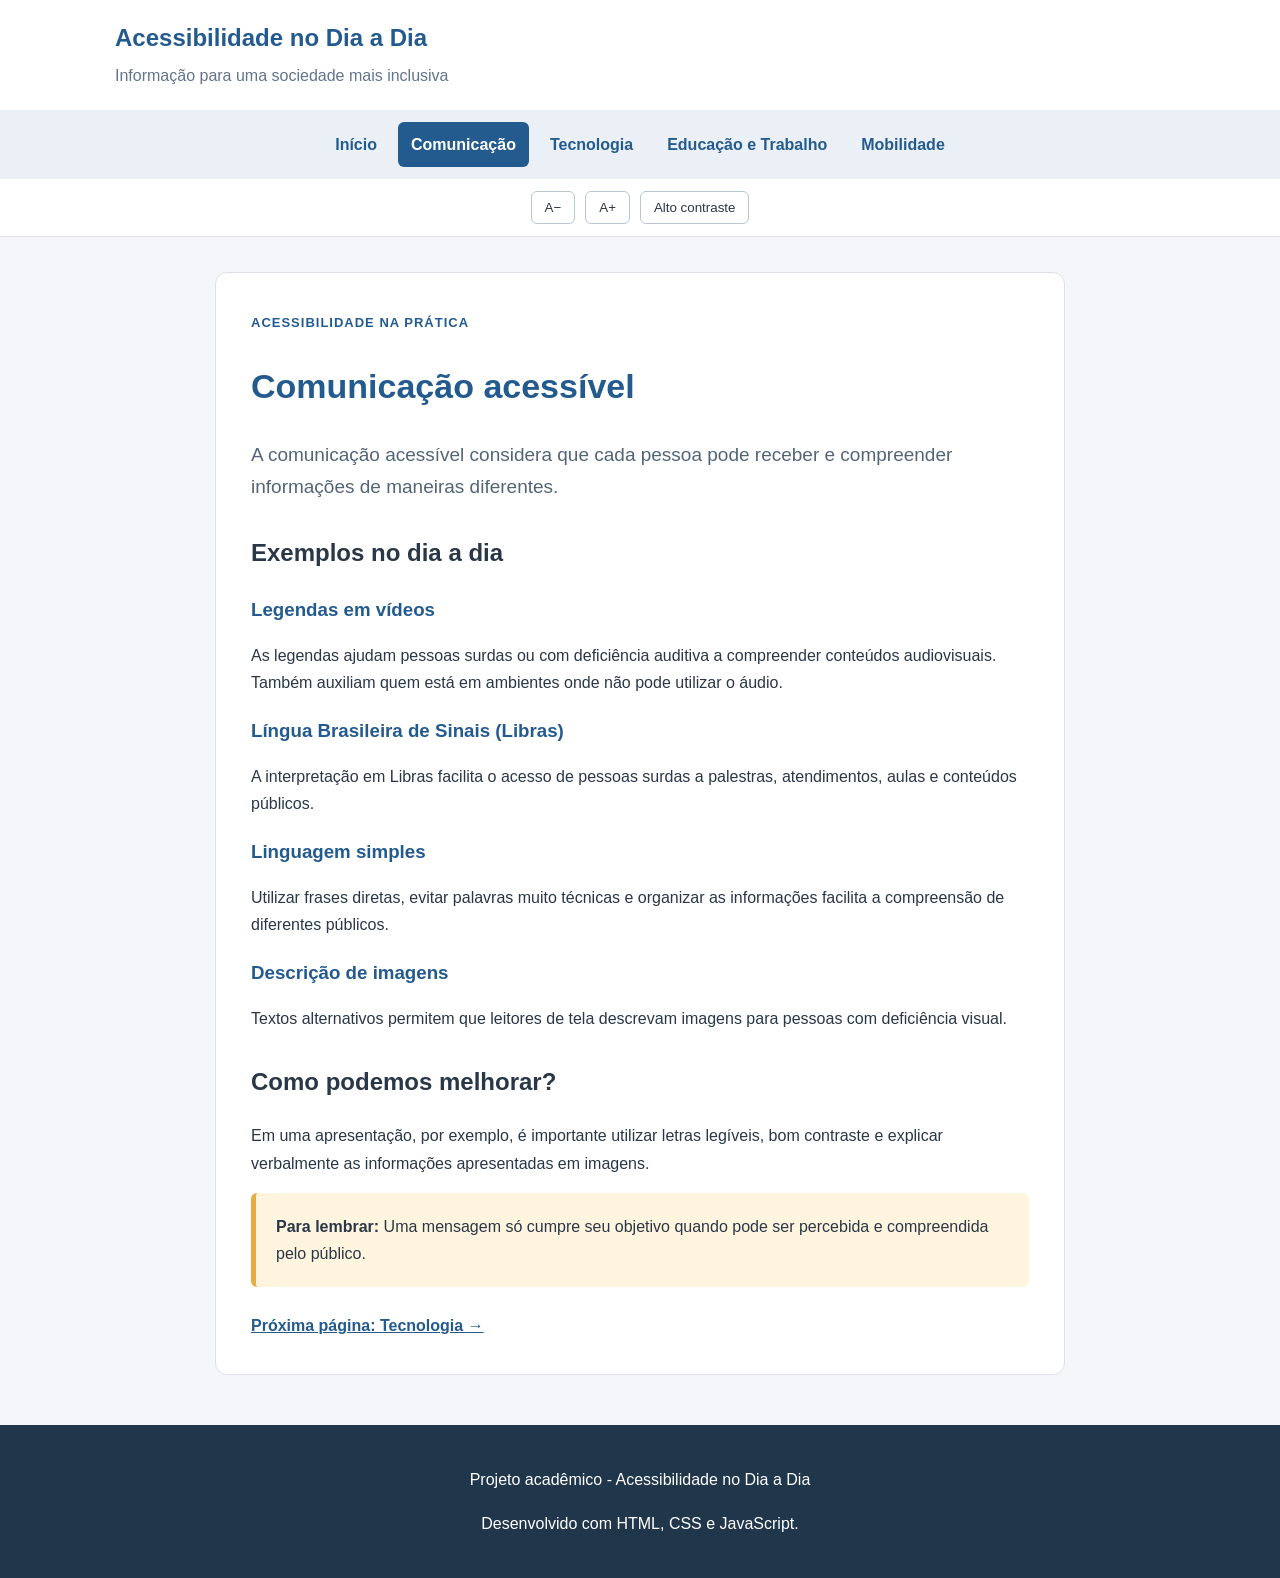
==== comunicacao.html @ 054a32b8 "Criando site de acessibilidade Primeira versão do site com cinco páginas e recursos de acessibilidad" ====
<!DOCTYPE html>
<html lang="pt-BR">
<head>
    <meta charset="UTF-8">
    <meta name="viewport" content="width=device-width, initial-scale=1.0">
    <title>Comunicação | Acessibilidade</title>
    <link rel="stylesheet" href="style.css">
    <script src="script.js" defer></script>
</head>
<body>

<a href="#conteudo" class="pular">Pular para o conteúdo</a>

<header>
    <div class="topo">
        <h2>Acessibilidade no Dia a Dia</h2>
        <p>Informação para uma sociedade mais inclusiva</p>
    </div>
    <nav aria-label="Menu principal">
        <a href="index.html">Início</a>
        <a href="comunicacao.html" aria-current="page">Comunicação</a>
        <a href="tecnologia.html">Tecnologia</a>
        <a href="educacao.html">Educação e Trabalho</a>
        <a href="mobilidade.html">Mobilidade</a>
    </nav>
    <div class="controles">
        <button onclick="alterarFonte(-10)" aria-label="Diminuir texto">A−</button>
        <button onclick="alterarFonte(10)" aria-label="Aumentar texto">A+</button>
        <button onclick="alternarContraste()" aria-pressed="false" id="contraste">Alto contraste</button>
    </div>
</header>

<main id="conteudo" class="conteudo">
    <span class="categoria">ACESSIBILIDADE NA PRÁTICA</span>
    <h1>Comunicação acessível</h1>

    <p class="introducao">A comunicação acessível considera que cada pessoa pode receber e compreender informações de maneiras diferentes.</p>

    <h2>Exemplos no dia a dia</h2>

    <h3>Legendas em vídeos</h3>
    <p>As legendas ajudam pessoas surdas ou com deficiência auditiva a compreender conteúdos audiovisuais. Também auxiliam quem está em ambientes onde não pode utilizar o áudio.</p>

    <h3>Língua Brasileira de Sinais (Libras)</h3>
    <p>A interpretação em Libras facilita o acesso de pessoas surdas a palestras, atendimentos, aulas e conteúdos públicos.</p>

    <h3>Linguagem simples</h3>
    <p>Utilizar frases diretas, evitar palavras muito técnicas e organizar as informações facilita a compreensão de diferentes públicos.</p>

    <h3>Descrição de imagens</h3>
    <p>Textos alternativos permitem que leitores de tela descrevam imagens para pessoas com deficiência visual.</p>

    <h2>Como podemos melhorar?</h2>
    <p>Em uma apresentação, por exemplo, é importante utilizar letras legíveis, bom contraste e explicar verbalmente as informações apresentadas em imagens.</p>

    <div class="destaque">
        <strong>Para lembrar:</strong>
        Uma mensagem só cumpre seu objetivo quando pode ser percebida e compreendida pelo público.
    </div>

    <a href="tecnologia.html" class="proximo">Próxima página: Tecnologia →</a>
</main>

<footer>
    <p>Projeto acadêmico - Acessibilidade no Dia a Dia</p>
    <p>Desenvolvido com HTML, CSS e JavaScript.</p>
</footer>

</body>
</html>
---- style.css ----
* {
    box-sizing: border-box;
}

html {
    font-size: 100%;
    scroll-behavior: smooth;
}

body {
    margin: 0;
    background-color: #f4f6f9;
    color: #293747;
    font-family: Arial, sans-serif;
    line-height: 1.7;
}

header {
    background-color: #ffffff;
    border-bottom: 1px solid #dce2e8;
}

.topo {
    max-width: 1100px;
    margin: auto;
    padding: 18px 25px;
}

.topo h2 {
    margin: 0;
    color: #245b8f;
}

.topo p {
    margin: 3px 0;
    color: #64748b;
}

nav {
    display: flex;
    justify-content: center;
    flex-wrap: wrap;
    gap: 8px;
    padding: 12px;
    background-color: #eaf0f6;
}

nav a {
    text-decoration: none;
    color: #245b8f;
    padding: 9px 13px;
    border-radius: 6px;
    font-weight: bold;
}

nav a:hover,
nav a[aria-current="page"] {
    background-color: #245b8f;
    color: white;
}

.controles {
    display: flex;
    justify-content: center;
    gap: 10px;
    padding: 12px;
}

button {
    padding: 8px 13px;
    border: 1px solid #b9c6d3;
    background: white;
    color: #293747;
    border-radius: 6px;
    cursor: pointer;
}

button:hover {
    background-color: #eaf0f6;
}

button:focus-visible,
a:focus-visible {
    outline: 3px solid #d18b00;
    outline-offset: 3px;
}

main {
    max-width: 1100px;
    margin: 35px auto;
    padding: 0 25px;
}

.banner {
    background: linear-gradient(120deg, #e2edf7, #f7fafc);
    padding: 55px 40px;
    border-radius: 15px;
    border: 1px solid #d3e0ec;
}

.banner span,
.categoria {
    color: #245b8f;
    font-size: 13px;
    font-weight: bold;
    letter-spacing: 1px;
}

.banner h1 {
    font-size: 38px;
    max-width: 750px;
    line-height: 1.3;
}

.banner p {
    max-width: 700px;
    font-size: 18px;
    color: #526477;
}

.botao {
    display: inline-block;
    margin-top: 12px;
    padding: 12px 20px;
    background-color: #245b8f;
    color: white;
    text-decoration: none;
    border-radius: 7px;
    font-weight: bold;
}

.botao:hover {
    background-color: #17436d;
}

section {
    margin-bottom: 35px;
}

section h2 {
    margin-bottom: 20px;
}

.cards {
    display: grid;
    grid-template-columns: repeat(2, 1fr);
    gap: 20px;
}

.card {
    padding: 24px;
    background-color: white;
    border: 1px solid #dce2e8;
    border-radius: 12px;
}

.card h3 {
    color: #245b8f;
}

.card p {
    color: #64748b;
}

.card a {
    color: #245b8f;
    font-weight: bold;
}

.destaque {
    background-color: #fff5df;
    border-left: 5px solid #e7ae3f;
    padding: 20px;
    border-radius: 6px;
}

.conteudo {
    max-width: 850px;
    background-color: white;
    padding: 35px;
    border-radius: 12px;
    border: 1px solid #dce2e8;
}

.conteudo h1 {
    font-size: 34px;
    color: #245b8f;
}

.conteudo h2 {
    margin-top: 30px;
    color: #293747;
}

.conteudo h3 {
    color: #245b8f;
    margin-bottom: 5px;
}

.conteudo li {
    margin-bottom: 12px;
}

.introducao {
    font-size: 19px;
    color: #526477;
}

.proximo {
    display: inline-block;
    margin-top: 25px;
    font-weight: bold;
    color: #245b8f;
}

footer {
    background-color: #20364b;
    color: white;
    text-align: center;
    padding: 25px;
    margin-top: 50px;
}

.pular {
    position: absolute;
    left: -9999px;
    top: 10px;
    background: #20364b;
    color: white;
    padding: 12px;
    z-index: 10;
}

.pular:focus {
    left: 10px;
}

body.alto-contraste {
    background: black;
    color: white;
}

body.alto-contraste header,
body.alto-contraste main,
body.alto-contraste .card {
    background: black;
    color: white;
    border: 1px solid white;
}

body.alto-contraste nav {
    background: #222;
}

body.alto-contraste nav a,
body.alto-contraste .conteudo h2,
body.alto-contraste .conteudo h3 {
    color: white;
}

body.alto-contraste a {
    color: yellow;
}

body.alto-contraste .banner {
    background: black;
    border: 1px solid white;
}

body.alto-contraste .banner p,
body.alto-contraste .card p {
    color: white;
}

body.alto-contraste .destaque {
    background: #222;
    color: white;
    border-color: yellow;
}

body.alto-contraste footer {
    background: black;
    border-top: 1px solid white;
}

body.alto-contraste button {
    background: black;
    color: white;
    border-color: white;
}

@media (max-width: 700px) {
    .cards {
        grid-template-columns: 1fr;
    }

    .banner {
        padding: 30px 22px;
    }

    .banner h1 {
        font-size: 28px;
    }

    .conteudo {
        padding: 22px;
    }

    nav {
        flex-direction: column;
        align-items: center;
    }

    .controles {
        flex-wrap: wrap;
    }
}

@media (prefers-reduced-motion: reduce) {
    html {
        scroll-behavior: auto;
    }
}
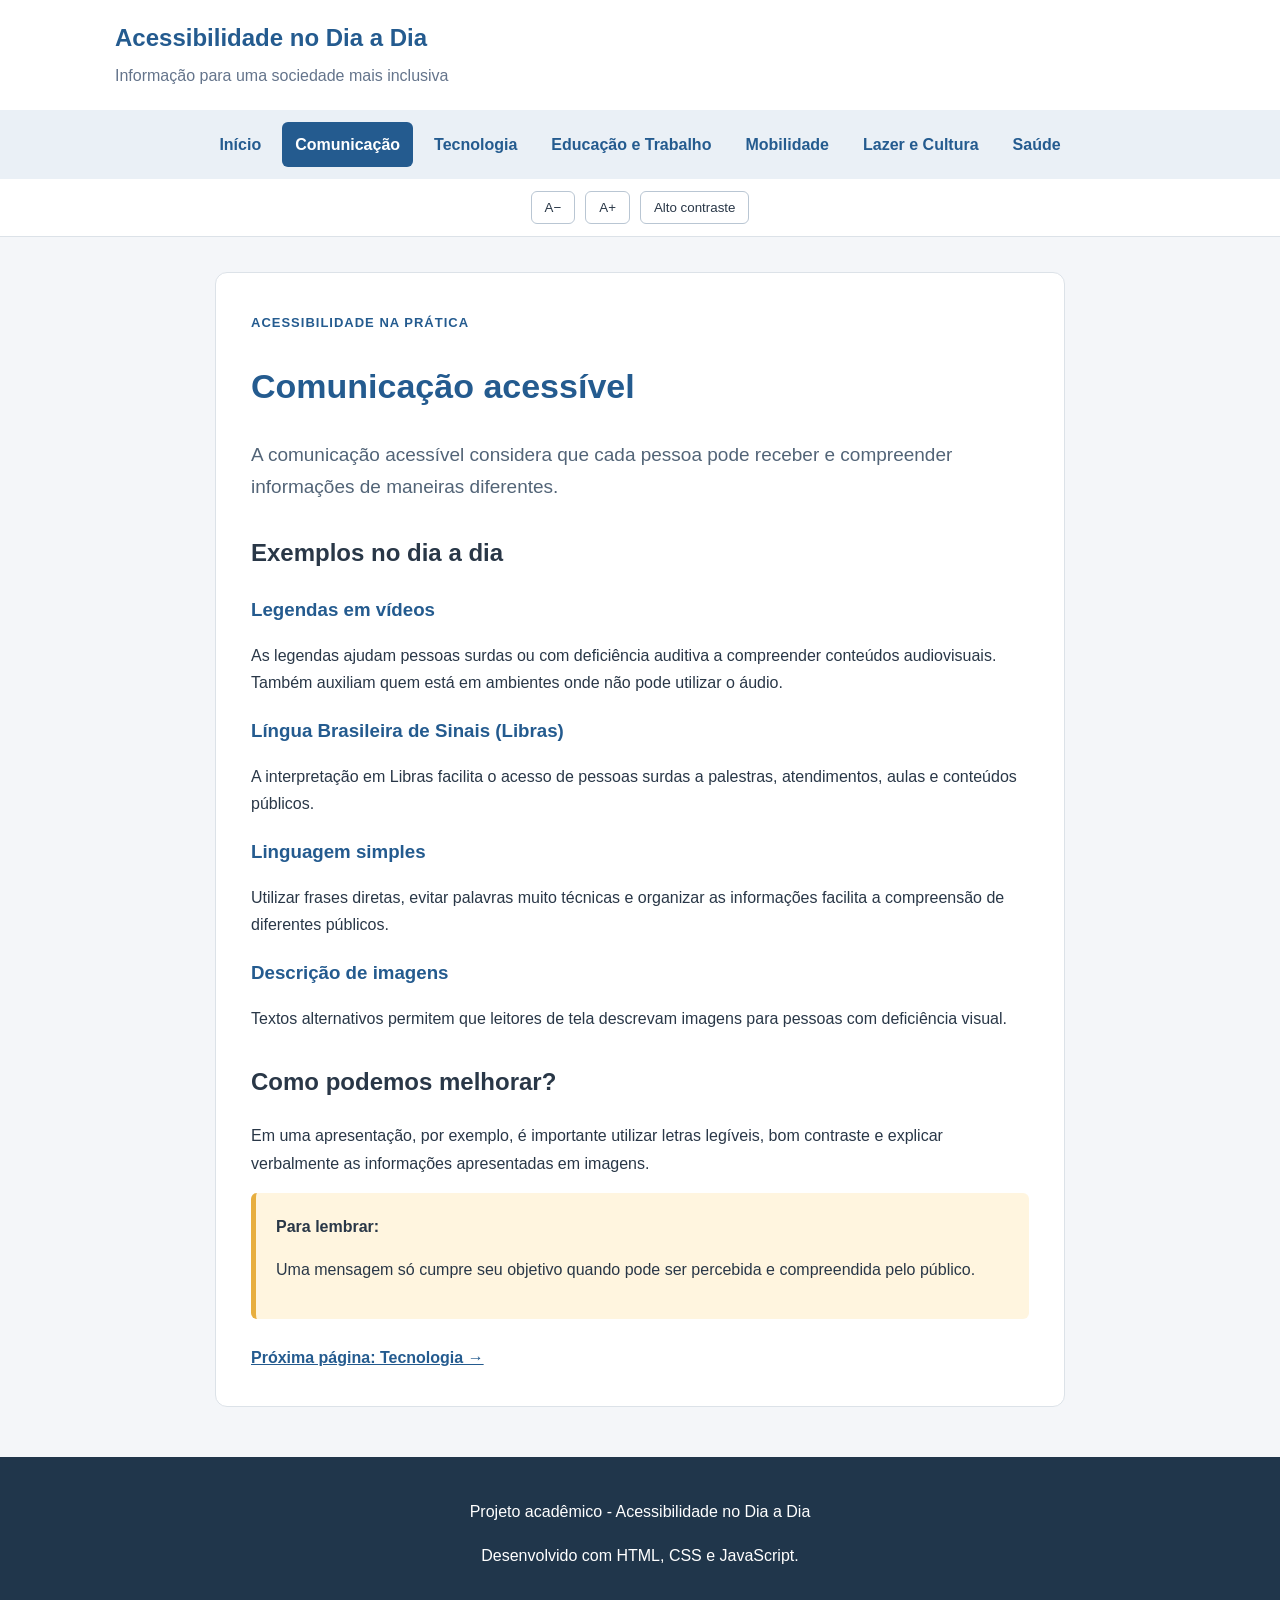
==== commit 5d5a1d43: "Add files via upload" ====
--- a/comunicacao.html
+++ b/comunicacao.html
@@ -1,70 +1,108 @@
-<!DOCTYPE html>
-<html lang="pt-BR">
-<head>
-    <meta charset="UTF-8">
-    <meta name="viewport" content="width=device-width, initial-scale=1.0">
-    <title>Comunicação | Acessibilidade</title>
-    <link rel="stylesheet" href="style.css">
-    <script src="script.js" defer></script>
-</head>
-<body>
-
-<a href="#conteudo" class="pular">Pular para o conteúdo</a>
-
-<header>
-    <div class="topo">
-        <h2>Acessibilidade no Dia a Dia</h2>
-        <p>Informação para uma sociedade mais inclusiva</p>
-    </div>
-    <nav aria-label="Menu principal">
-        <a href="index.html">Início</a>
-        <a href="comunicacao.html" aria-current="page">Comunicação</a>
-        <a href="tecnologia.html">Tecnologia</a>
-        <a href="educacao.html">Educação e Trabalho</a>
-        <a href="mobilidade.html">Mobilidade</a>
-    </nav>
-    <div class="controles">
-        <button onclick="alterarFonte(-10)" aria-label="Diminuir texto">A−</button>
-        <button onclick="alterarFonte(10)" aria-label="Aumentar texto">A+</button>
-        <button onclick="alternarContraste()" aria-pressed="false" id="contraste">Alto contraste</button>
-    </div>
-</header>
-
-<main id="conteudo" class="conteudo">
-    <span class="categoria">ACESSIBILIDADE NA PRÁTICA</span>
-    <h1>Comunicação acessível</h1>
-
-    <p class="introducao">A comunicação acessível considera que cada pessoa pode receber e compreender informações de maneiras diferentes.</p>
-
-    <h2>Exemplos no dia a dia</h2>
-
-    <h3>Legendas em vídeos</h3>
-    <p>As legendas ajudam pessoas surdas ou com deficiência auditiva a compreender conteúdos audiovisuais. Também auxiliam quem está em ambientes onde não pode utilizar o áudio.</p>
-
-    <h3>Língua Brasileira de Sinais (Libras)</h3>
-    <p>A interpretação em Libras facilita o acesso de pessoas surdas a palestras, atendimentos, aulas e conteúdos públicos.</p>
-
-    <h3>Linguagem simples</h3>
-    <p>Utilizar frases diretas, evitar palavras muito técnicas e organizar as informações facilita a compreensão de diferentes públicos.</p>
-
-    <h3>Descrição de imagens</h3>
-    <p>Textos alternativos permitem que leitores de tela descrevam imagens para pessoas com deficiência visual.</p>
-
-    <h2>Como podemos melhorar?</h2>
-    <p>Em uma apresentação, por exemplo, é importante utilizar letras legíveis, bom contraste e explicar verbalmente as informações apresentadas em imagens.</p>
-
-    <div class="destaque">
-        <strong>Para lembrar:</strong>
-        Uma mensagem só cumpre seu objetivo quando pode ser percebida e compreendida pelo público.
-    </div>
-
-    <a href="tecnologia.html" class="proximo">Próxima página: Tecnologia →</a>
-</main>
-
-<footer>
-    <p>Projeto acadêmico - Acessibilidade no Dia a Dia</p>
-    <p>Desenvolvido com HTML, CSS e JavaScript.</p>
-</footer>
-
-</body>
-</html>
+
+<!DOCTYPE html>
+<html lang="pt-BR">
+<head>
+    <meta charset="UTF-8">
+    <meta name="viewport" content="width=device-width, initial-scale=1.0">
+    <title>Comunicação | Acessibilidade</title>
+    <link rel="stylesheet" href="style.css">
+    <script src="script.js" defer></script>
+</head>
+<body>
+
+<a href="#conteudo" class="pular">Pular para o conteúdo</a>
+
+<header>
+    <div class="topo">
+        <h2>Acessibilidade no Dia a Dia</h2>
+        <p>Informação para uma sociedade mais inclusiva</p>
+    </div>
+
+    <nav aria-label="Menu principal">
+        <a href="index.html">Início</a>
+        <a href="comunicacao.html" aria-current="page">Comunicação</a>
+        <a href="tecnologia.html">Tecnologia</a>
+        <a href="educacao.html">Educação e Trabalho</a>
+        <a href="mobilidade.html">Mobilidade</a>
+        <a href="lazer.html">Lazer e Cultura</a>
+        <a href="saude.html">Saúde</a>
+    </nav>
+
+    <div class="controles">
+        <button onclick="alterarFonte(-10)" aria-label="Diminuir texto">A−</button>
+        <button onclick="alterarFonte(10)" aria-label="Aumentar texto">A+</button>
+        <button onclick="alternarContraste()" aria-pressed="false" id="contraste">Alto contraste</button>
+    </div>
+</header>
+
+<main id="conteudo" class="conteudo">
+
+    <span class="categoria">ACESSIBILIDADE NA PRÁTICA</span>
+
+    <h1>Comunicação acessível</h1>
+
+    <p class="introducao">
+        A comunicação acessível considera que cada pessoa pode receber
+        e compreender informações de maneiras diferentes.
+    </p>
+
+    <h2>Exemplos no dia a dia</h2>
+
+    <h3>Legendas em vídeos</h3>
+
+    <p>
+        As legendas ajudam pessoas surdas ou com deficiência auditiva
+        a compreender conteúdos audiovisuais. Também auxiliam quem
+        está em ambientes onde não pode utilizar o áudio.
+    </p>
+
+    <h3>Língua Brasileira de Sinais (Libras)</h3>
+
+    <p>
+        A interpretação em Libras facilita o acesso de pessoas surdas
+        a palestras, atendimentos, aulas e conteúdos públicos.
+    </p>
+
+    <h3>Linguagem simples</h3>
+
+    <p>
+        Utilizar frases diretas, evitar palavras muito técnicas e
+        organizar as informações facilita a compreensão de diferentes públicos.
+    </p>
+
+    <h3>Descrição de imagens</h3>
+
+    <p>
+        Textos alternativos permitem que leitores de tela descrevam
+        imagens para pessoas com deficiência visual.
+    </p>
+
+    <h2>Como podemos melhorar?</h2>
+
+    <p>
+        Em uma apresentação, por exemplo, é importante utilizar letras
+        legíveis, bom contraste e explicar verbalmente as informações
+        apresentadas em imagens.
+    </p>
+
+    <div class="destaque">
+        <strong>Para lembrar:</strong>
+        <p>
+            Uma mensagem só cumpre seu objetivo quando pode ser percebida
+            e compreendida pelo público.
+        </p>
+    </div>
+
+    <a href="tecnologia.html" class="proximo">
+        Próxima página: Tecnologia →
+    </a>
+
+</main>
+
+<footer>
+    <p>Projeto acadêmico - Acessibilidade no Dia a Dia</p>
+    <p>Desenvolvido com HTML, CSS e JavaScript.</p>
+</footer>
+
+</body>
+</html>
--- a/style.css
+++ b/style.css
@@ -1,324 +1,324 @@
-
-* {
-    box-sizing: border-box;
-}
-
-html {
-    font-size: 100%;
-    scroll-behavior: smooth;
-}
-
-body {
-    margin: 0;
-    background-color: #f4f6f9;
-    color: #293747;
-    font-family: Arial, sans-serif;
-    line-height: 1.7;
-}
-
-header {
-    background-color: #ffffff;
-    border-bottom: 1px solid #dce2e8;
-}
-
-.topo {
-    max-width: 1100px;
-    margin: auto;
-    padding: 18px 25px;
-}
-
-.topo h2 {
-    margin: 0;
-    color: #245b8f;
-}
-
-.topo p {
-    margin: 3px 0;
-    color: #64748b;
-}
-
-nav {
-    display: flex;
-    justify-content: center;
-    flex-wrap: wrap;
-    gap: 8px;
-    padding: 12px;
-    background-color: #eaf0f6;
-}
-
-nav a {
-    text-decoration: none;
-    color: #245b8f;
-    padding: 9px 13px;
-    border-radius: 6px;
-    font-weight: bold;
-}
-
-nav a:hover,
-nav a[aria-current="page"] {
-    background-color: #245b8f;
-    color: white;
-}
-
-.controles {
-    display: flex;
-    justify-content: center;
-    gap: 10px;
-    padding: 12px;
-}
-
-button {
-    padding: 8px 13px;
-    border: 1px solid #b9c6d3;
-    background: white;
-    color: #293747;
-    border-radius: 6px;
-    cursor: pointer;
-}
-
-button:hover {
-    background-color: #eaf0f6;
-}
-
-button:focus-visible,
-a:focus-visible {
-    outline: 3px solid #d18b00;
-    outline-offset: 3px;
-}
-
-main {
-    max-width: 1100px;
-    margin: 35px auto;
-    padding: 0 25px;
-}
-
-.banner {
-    background: linear-gradient(120deg, #e2edf7, #f7fafc);
-    padding: 55px 40px;
-    border-radius: 15px;
-    border: 1px solid #d3e0ec;
-}
-
-.banner span,
-.categoria {
-    color: #245b8f;
-    font-size: 13px;
-    font-weight: bold;
-    letter-spacing: 1px;
-}
-
-.banner h1 {
-    font-size: 38px;
-    max-width: 750px;
-    line-height: 1.3;
-}
-
-.banner p {
-    max-width: 700px;
-    font-size: 18px;
-    color: #526477;
-}
-
-.botao {
-    display: inline-block;
-    margin-top: 12px;
-    padding: 12px 20px;
-    background-color: #245b8f;
-    color: white;
-    text-decoration: none;
-    border-radius: 7px;
-    font-weight: bold;
-}
-
-.botao:hover {
-    background-color: #17436d;
-}
-
-section {
-    margin-bottom: 35px;
-}
-
-section h2 {
-    margin-bottom: 20px;
-}
-
-.cards {
-    display: grid;
-    grid-template-columns: repeat(2, 1fr);
-    gap: 20px;
-}
-
-.card {
-    padding: 24px;
-    background-color: white;
-    border: 1px solid #dce2e8;
-    border-radius: 12px;
-}
-
-.card h3 {
-    color: #245b8f;
-}
-
-.card p {
-    color: #64748b;
-}
-
-.card a {
-    color: #245b8f;
-    font-weight: bold;
-}
-
-.destaque {
-    background-color: #fff5df;
-    border-left: 5px solid #e7ae3f;
-    padding: 20px;
-    border-radius: 6px;
-}
-
-.conteudo {
-    max-width: 850px;
-    background-color: white;
-    padding: 35px;
-    border-radius: 12px;
-    border: 1px solid #dce2e8;
-}
-
-.conteudo h1 {
-    font-size: 34px;
-    color: #245b8f;
-}
-
-.conteudo h2 {
-    margin-top: 30px;
-    color: #293747;
-}
-
-.conteudo h3 {
-    color: #245b8f;
-    margin-bottom: 5px;
-}
-
-.conteudo li {
-    margin-bottom: 12px;
-}
-
-.introducao {
-    font-size: 19px;
-    color: #526477;
-}
-
-.proximo {
-    display: inline-block;
-    margin-top: 25px;
-    font-weight: bold;
-    color: #245b8f;
-}
-
-footer {
-    background-color: #20364b;
-    color: white;
-    text-align: center;
-    padding: 25px;
-    margin-top: 50px;
-}
-
-.pular {
-    position: absolute;
-    left: -9999px;
-    top: 10px;
-    background: #20364b;
-    color: white;
-    padding: 12px;
-    z-index: 10;
-}
-
-.pular:focus {
-    left: 10px;
-}
-
-body.alto-contraste {
-    background: black;
-    color: white;
-}
-
-body.alto-contraste header,
-body.alto-contraste main,
-body.alto-contraste .card {
-    background: black;
-    color: white;
-    border: 1px solid white;
-}
-
-body.alto-contraste nav {
-    background: #222;
-}
-
-body.alto-contraste nav a,
-body.alto-contraste .conteudo h2,
-body.alto-contraste .conteudo h3 {
-    color: white;
-}
-
-body.alto-contraste a {
-    color: yellow;
-}
-
-body.alto-contraste .banner {
-    background: black;
-    border: 1px solid white;
-}
-
-body.alto-contraste .banner p,
-body.alto-contraste .card p {
-    color: white;
-}
-
-body.alto-contraste .destaque {
-    background: #222;
-    color: white;
-    border-color: yellow;
-}
-
-body.alto-contraste footer {
-    background: black;
-    border-top: 1px solid white;
-}
-
-body.alto-contraste button {
-    background: black;
-    color: white;
-    border-color: white;
-}
-
-@media (max-width: 700px) {
-    .cards {
-        grid-template-columns: 1fr;
-    }
-
-    .banner {
-        padding: 30px 22px;
-    }
-
-    .banner h1 {
-        font-size: 28px;
-    }
-
-    .conteudo {
-        padding: 22px;
-    }
-
-    nav {
-        flex-direction: column;
-        align-items: center;
-    }
-
-    .controles {
-        flex-wrap: wrap;
-    }
-}
-
-@media (prefers-reduced-motion: reduce) {
-    html {
-        scroll-behavior: auto;
-    }
-}
+
+* {
+    box-sizing: border-box;
+}
+
+html {
+    font-size: 100%;
+    scroll-behavior: smooth;
+}
+
+body {
+    margin: 0;
+    background-color: #f4f6f9;
+    color: #293747;
+    font-family: Arial, sans-serif;
+    line-height: 1.7;
+}
+
+header {
+    background-color: #ffffff;
+    border-bottom: 1px solid #dce2e8;
+}
+
+.topo {
+    max-width: 1100px;
+    margin: auto;
+    padding: 18px 25px;
+}
+
+.topo h2 {
+    margin: 0;
+    color: #245b8f;
+}
+
+.topo p {
+    margin: 3px 0;
+    color: #64748b;
+}
+
+nav {
+    display: flex;
+    justify-content: center;
+    flex-wrap: wrap;
+    gap: 8px;
+    padding: 12px;
+    background-color: #eaf0f6;
+}
+
+nav a {
+    text-decoration: none;
+    color: #245b8f;
+    padding: 9px 13px;
+    border-radius: 6px;
+    font-weight: bold;
+}
+
+nav a:hover,
+nav a[aria-current="page"] {
+    background-color: #245b8f;
+    color: white;
+}
+
+.controles {
+    display: flex;
+    justify-content: center;
+    gap: 10px;
+    padding: 12px;
+}
+
+button {
+    padding: 8px 13px;
+    border: 1px solid #b9c6d3;
+    background: white;
+    color: #293747;
+    border-radius: 6px;
+    cursor: pointer;
+}
+
+button:hover {
+    background-color: #eaf0f6;
+}
+
+button:focus-visible,
+a:focus-visible {
+    outline: 3px solid #d18b00;
+    outline-offset: 3px;
+}
+
+main {
+    max-width: 1100px;
+    margin: 35px auto;
+    padding: 0 25px;
+}
+
+.banner {
+    background: linear-gradient(120deg, #e2edf7, #f7fafc);
+    padding: 55px 40px;
+    border-radius: 15px;
+    border: 1px solid #d3e0ec;
+}
+
+.banner span,
+.categoria {
+    color: #245b8f;
+    font-size: 13px;
+    font-weight: bold;
+    letter-spacing: 1px;
+}
+
+.banner h1 {
+    font-size: 38px;
+    max-width: 750px;
+    line-height: 1.3;
+}
+
+.banner p {
+    max-width: 700px;
+    font-size: 18px;
+    color: #526477;
+}
+
+.botao {
+    display: inline-block;
+    margin-top: 12px;
+    padding: 12px 20px;
+    background-color: #245b8f;
+    color: white;
+    text-decoration: none;
+    border-radius: 7px;
+    font-weight: bold;
+}
+
+.botao:hover {
+    background-color: #17436d;
+}
+
+section {
+    margin-bottom: 35px;
+}
+
+section h2 {
+    margin-bottom: 20px;
+}
+
+.cards {
+    display: grid;
+    grid-template-columns: repeat(2, 1fr);
+    gap: 20px;
+}
+
+.card {
+    padding: 24px;
+    background-color: white;
+    border: 1px solid #dce2e8;
+    border-radius: 12px;
+}
+
+.card h3 {
+    color: #245b8f;
+}
+
+.card p {
+    color: #64748b;
+}
+
+.card a {
+    color: #245b8f;
+    font-weight: bold;
+}
+
+.destaque {
+    background-color: #fff5df;
+    border-left: 5px solid #e7ae3f;
+    padding: 20px;
+    border-radius: 6px;
+}
+
+.conteudo {
+    max-width: 850px;
+    background-color: white;
+    padding: 35px;
+    border-radius: 12px;
+    border: 1px solid #dce2e8;
+}
+
+.conteudo h1 {
+    font-size: 34px;
+    color: #245b8f;
+}
+
+.conteudo h2 {
+    margin-top: 30px;
+    color: #293747;
+}
+
+.conteudo h3 {
+    color: #245b8f;
+    margin-bottom: 5px;
+}
+
+.conteudo li {
+    margin-bottom: 12px;
+}
+
+.introducao {
+    font-size: 19px;
+    color: #526477;
+}
+
+.proximo {
+    display: inline-block;
+    margin-top: 25px;
+    font-weight: bold;
+    color: #245b8f;
+}
+
+footer {
+    background-color: #20364b;
+    color: white;
+    text-align: center;
+    padding: 25px;
+    margin-top: 50px;
+}
+
+.pular {
+    position: absolute;
+    left: -9999px;
+    top: 10px;
+    background: #20364b;
+    color: white;
+    padding: 12px;
+    z-index: 10;
+}
+
+.pular:focus {
+    left: 10px;
+}
+
+body.alto-contraste {
+    background: black;
+    color: white;
+}
+
+body.alto-contraste header,
+body.alto-contraste main,
+body.alto-contraste .card {
+    background: black;
+    color: white;
+    border: 1px solid white;
+}
+
+body.alto-contraste nav {
+    background: #222;
+}
+
+body.alto-contraste nav a,
+body.alto-contraste .conteudo h2,
+body.alto-contraste .conteudo h3 {
+    color: white;
+}
+
+body.alto-contraste a {
+    color: yellow;
+}
+
+body.alto-contraste .banner {
+    background: black;
+    border: 1px solid white;
+}
+
+body.alto-contraste .banner p,
+body.alto-contraste .card p {
+    color: white;
+}
+
+body.alto-contraste .destaque {
+    background: #222;
+    color: white;
+    border-color: yellow;
+}
+
+body.alto-contraste footer {
+    background: black;
+    border-top: 1px solid white;
+}
+
+body.alto-contraste button {
+    background: black;
+    color: white;
+    border-color: white;
+}
+
+@media (max-width: 700px) {
+    .cards {
+        grid-template-columns: 1fr;
+    }
+
+    .banner {
+        padding: 30px 22px;
+    }
+
+    .banner h1 {
+        font-size: 28px;
+    }
+
+    .conteudo {
+        padding: 22px;
+    }
+
+    nav {
+        flex-direction: column;
+        align-items: center;
+    }
+
+    .controles {
+        flex-wrap: wrap;
+    }
+}
+
+@media (prefers-reduced-motion: reduce) {
+    html {
+        scroll-behavior: auto;
+    }
+}
